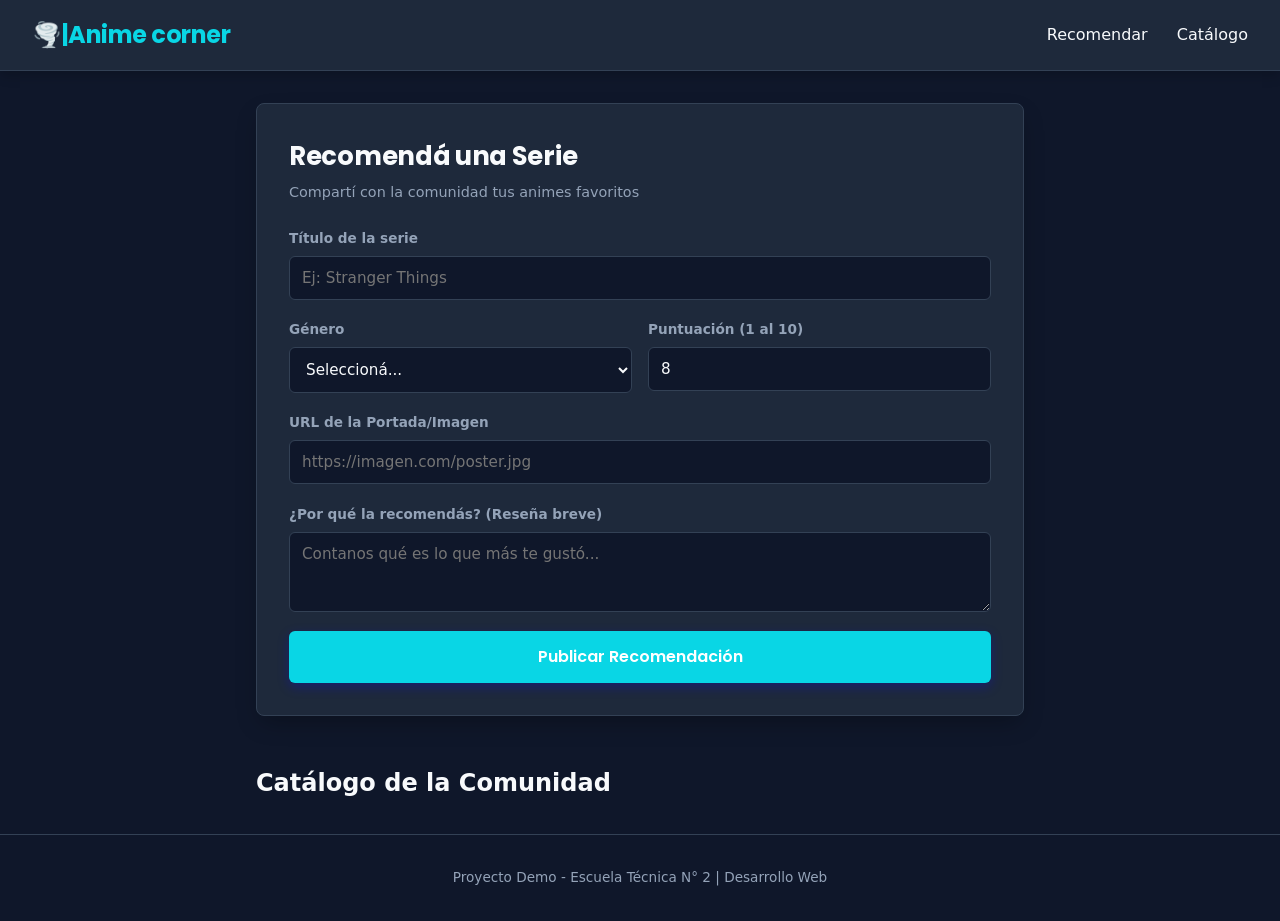
==== 1.1/index.html @ 6793c51a "Add files via upload" ====
<!DOCTYPE html>
<html lang="es">
<head>
  <meta charset="UTF-8">
  <meta name="viewport" content="width=device-width, initial-scale=1.0">
  <title>Anime corner - Recomendaciones</title>
  <link rel="stylesheet" href="style.css">
</head>
<body>

  <header class="header">
    <div class="logo">🌪️|Anime corner</div>
    <nav class="nav">
      <a href="#formulario">Recomendar</a>
      <a href="#catalogo">Catálogo</a>
    </nav>
  </header>

  <main class="container">
    
    <!-- SECCIÓN FORMULARIO (CLASE 1) -->
    <section id="formulario" class="card-form">
      <h2>Recomendá una Serie</h2>
      <p class="subtitle">Compartí con la comunidad tus animes favoritos</p>

      <form id="form-serie">
        <div class="form-group">
          <label for="titulo">Título de la serie</label>
          <input type="text" id="titulo" placeholder="Ej: Stranger Things" required>
        </div>

        <div class="form-row">
          <div class="form-group">
            <label for="genero">Género</label>
            <select id="genero" required>
              <option value="" disabled selected>Seleccioná...</option>
              <option value="Ciencia Ficción">Ciencia Ficción</option>
              <option value="Drama">Drama</option>
              <option value="Romance">Romance</option>
              <option value="Comedia">Comedia</option>
              <option value="Acción">Acción</option>
              <option value="Terror">Terror</option>
            </select>
          </div>

          <div class="form-group">
            <label for="puntuacion">Puntuación (1 al 10)</label>
            <input type="number" id="puntuacion" min="1" max="10" step="0.5" value="8" required>
          </div>
        </div>

        <div class="form-group">
          <label for="imagen">URL de la Portada/Imagen</label>
          <input type="url" id="imagen" placeholder="https://imagen.com/poster.jpg">
        </div>

        <div class="form-group">
          <label for="resena">¿Por qué la recomendás? (Reseña breve)</label>
          <textarea id="resena" rows="3" placeholder="Contanos qué es lo que más te gustó..." required></textarea>
        </div>

        <button type="submit" class="btn-primary">Publicar Recomendación</button>
      </form>
    </section>

    <!-- SECCIÓN VISTA PREVIA / CATÁLOGO (PARA LAS PRÓXIMAS CLASES) -->
    <section id="catalogo" class="catalog-section">
      <h2>Catálogo de la Comunidad</h2>
      <div id="contenedor-cards" class="grid-cards">
        <!-- Acá JavaScript renderizará las cards dinámicamente desde Supabase -->
      </div>
    </section>

  </main>

  <footer class="footer">
    <p>Proyecto Demo - Escuela Técnica N° 2 | Desarrollo Web</p>
  </footer>

</body>
</html>
---- 1.1/style.css ----
/* IMPORTACIÓN DE FUENTES GOOGLE FONTS */
@import url('https://fonts.googleapis.com/css2?family=Poppins:wght@600;700&display=swap');

/* DEFINICIÓN DE VARIABLES CSS */
:root {
  --bg-color: #0f172a;
  --card-bg: #1e293b;
  --primary-color: #09d6e5;
  --primary-hover: #098574;
  --text-color: #f8fafc;
  --text-muted: #94a3b8;
  --border-color: #334155;
  --radius: 8px;
  
  /* Fuentes: Poppins para títulos, Segoe UI / sans-serif para texto */
  --font-main: 'Segoe UI', system-ui, -apple-system, sans-serif;
  --font-heading: 'Poppins', var(--font-main);
  
  /* Transición global reutilizable */
  --transition-fast: all 0.3s cubic-bezier(0.4, 0, 0.2, 1);
}

* {
  box-sizing: border-box;
  margin: 0;
  padding: 0;
}

body {
  background-color: var(--bg-color);
  color: var(--text-color);
  font-family: var(--font-main);
  line-height: 1.6;
}

/* HEADER */
.header {
  display: flex;
  justify-content: space-between;
  align-items: center;
  padding: 1rem 2rem;
  background-color: var(--card-bg);
  border-bottom: 1px solid var(--border-color);
  box-shadow: 0 4px 12px rgba(0, 0, 0, 0.2);
}

.logo {
  font-family: var(--font-heading);
  font-size: 1.5rem;
  font-weight: 700;
  color: var(--primary-color);
  letter-spacing: -0.5px;
  transition: var(--transition-fast);
  cursor: pointer;
}

.nav a {
  color: var(--text-color);
  text-decoration: none;
  margin-left: 1.5rem;
  font-weight: 500;
  position: relative;
  padding-bottom: 4px;
  transition: var(--transition-fast);
}

.nav a:hover {
  color: var(--primary-color);
}

/* Animación de subrayado dinámico en los enlaces de navegación */
.nav a::after {
  content: '';
  position: absolute;
  bottom: 0;
  left: 0;
  width: 0;
  height: 2px;
  background-color: var(--primary-color);
  transition: width 0.3s ease;
}

.nav a:hover::after {
  width: 100%;
}

/* CONTENEDOR PRINCIPAL */
.container {
  max-width: 800px;
  margin: 2rem auto;
  padding: 0 1rem;
}

/* FORMULARIO */
.card-form {
  background-color: var(--card-bg);
  padding: 2rem;
  border-radius: var(--radius);
  border: 1px solid var(--border-color);
  margin-bottom: 3rem;
  box-shadow: 0 10px 25px -5px rgba(0, 0, 0, 0.3);
  transition: var(--transition-fast);
  animation: fadeIn 0.6s ease-out;
}

/* Animación de entrada al cargar el formulario */
@keyframes fadeIn {
  from {
    opacity: 0;
    transform: translateY(15px);
  }
  to {
    opacity: 1;
    transform: translateY(0);
  }
}

.card-form:hover {
  border-color: rgba(9, 60, 229, 0.3);
  box-shadow: 0 15px 30px -5px rgba(0, 0, 0, 0.4);
}

.card-form h2 {
  font-family: var(--font-heading);
  margin-bottom: 0.2rem;
  font-size: 1.6rem;
  letter-spacing: -0.3px;
}

.subtitle {
  color: var(--text-muted);
  font-size: 0.9rem;
  margin-bottom: 1.5rem;
}

.form-group {
  display: flex;
  flex-direction: column;
  margin-bottom: 1.2rem;
}

.form-row {
  display: grid;
  grid-template-columns: 1fr 1fr;
  gap: 1rem;
}

label {
  font-size: 0.85rem;
  font-weight: 600;
  margin-bottom: 0.4rem;
  color: var(--text-muted);
  transition: var(--transition-fast);
}

/* Efecto en la etiqueta cuando el input recibe foco */
.form-group:focus-within label {
  color: var(--primary-color);
}

input, select, textarea {
  background-color: var(--bg-color);
  border: 1px solid var(--border-color);
  color: var(--text-color);
  padding: 0.75rem;
  border-radius: 6px;
  font-size: 0.95rem;
  font-family: inherit;
  transition: var(--transition-fast);
}

input:hover, select:hover, textarea:hover {
  border-color: #475569;
}

input:focus, select:focus, textarea:focus {
  outline: none;
  border-color: var(--primary-color);
  box-shadow: 0 0 0 3px rgba(9, 49, 229, 0.25);
  transform: translateY(-1px);
}

/* BOTÓN CON ANIMACIONES DE INTERACCIÓN */
.btn-primary {
  width: 100%;
  background-color: var(--primary-color);
  color: white;
  border: none;
  padding: 0.85rem;
  border-radius: 6px;
  font-family: var(--font-heading);
  font-size: 1rem;
  font-weight: 600;
  cursor: pointer;
  transition: var(--transition-fast);
  box-shadow: 0 4px 12px rgba(9, 13, 229, 0.3);
}

.btn-primary:hover {
  background-color: var(--primary-hover);
  color: #0f172a;
  transform: translateY(-2px);
  box-shadow: 0 6px 18px rgba(28, 142, 177, 0.45);
}

.btn-primary:active {
  transform: translateY(1px);
  box-shadow: 0 2px 8px rgba(9, 13, 229, 0.3);
}

/* FOOTER */
.footer {
  text-align: center;
  padding: 2rem;
  color: var(--text-muted);
  font-size: 0.85rem;
  border-top: 1px solid var(--border-color);
}
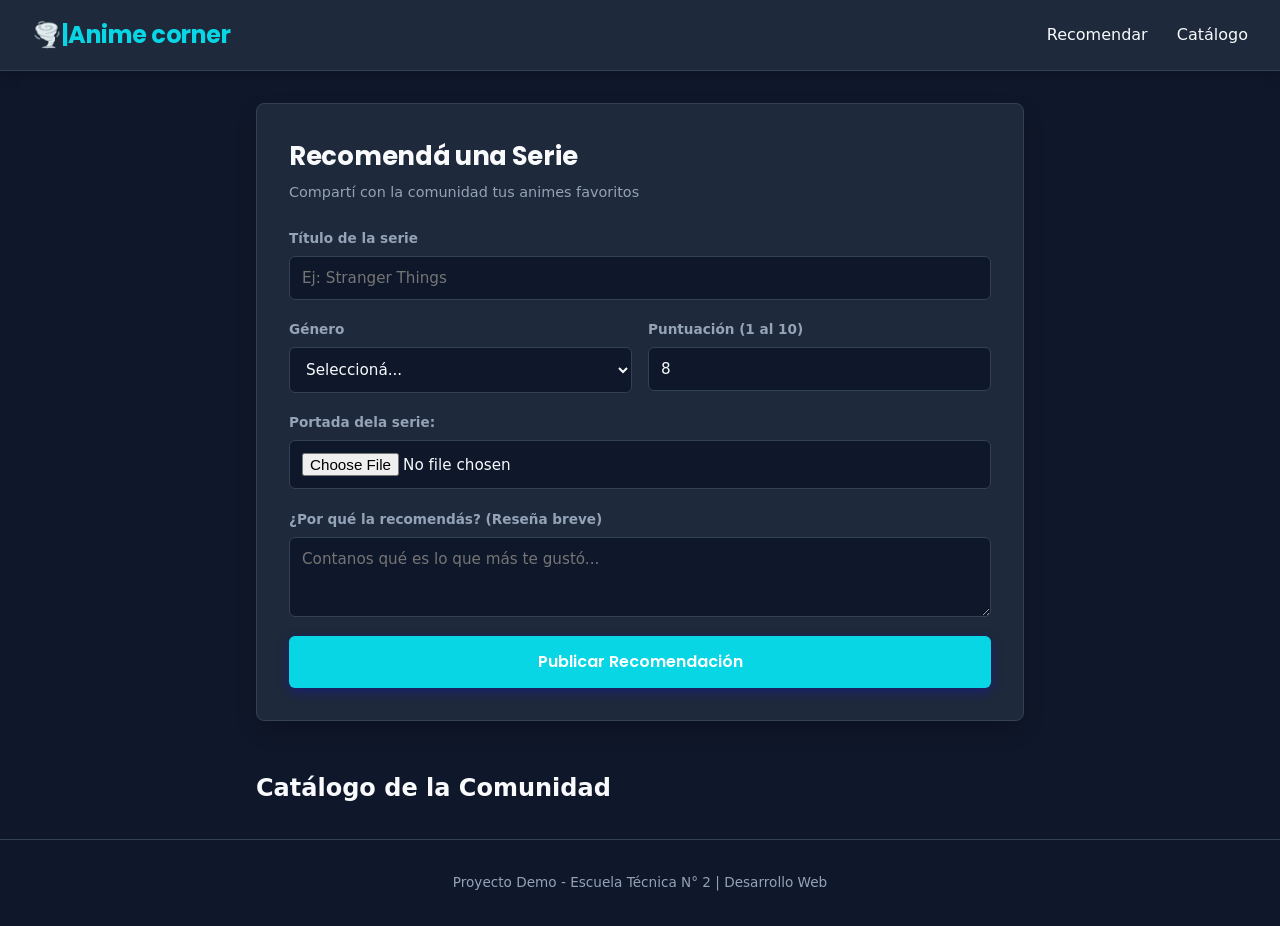
==== commit 403f0e38: "Add file input for series cover image in form Updated the form to include a file input for series co" ====
--- a/1.1/index.html
+++ b/1.1/index.html
@@ -50,8 +50,8 @@
         </div>
 
         <div class="form-group">
-          <label for="imagen">URL de la Portada/Imagen</label>
-          <input type="url" id="imagen" placeholder="https://imagen.com/poster.jpg">
+          <label for="image-file">Portada dela serie:</label>
+          <input type="file" id="image-file" accept="image/*" class="form-control"></div>
         </div>
 
         <div class="form-group">
@@ -78,4 +78,4 @@
   </footer>
 
 </body>
-</html>+</html>
